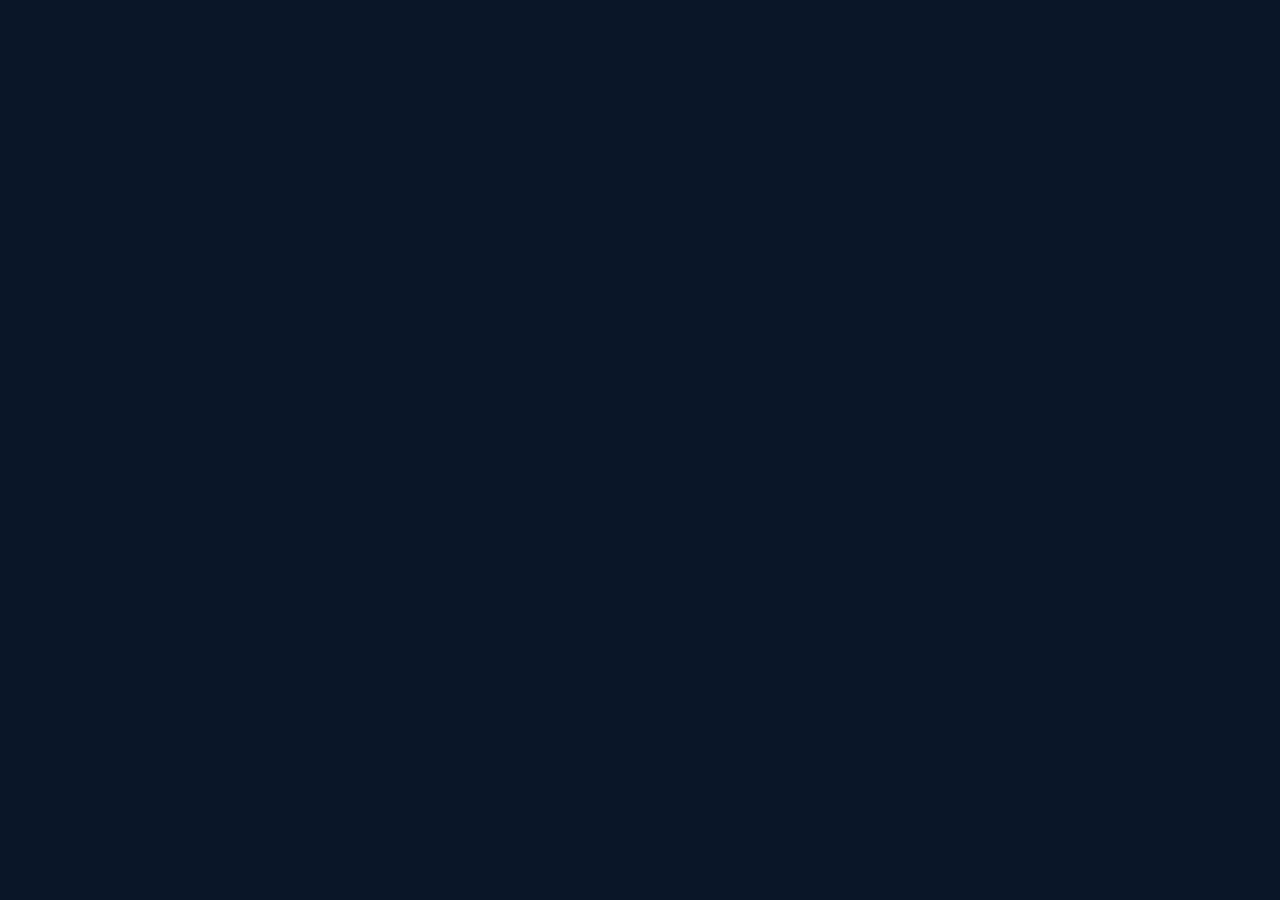
==== index.html @ 8bb7e444 "fix percorsi" ====
<!DOCTYPE html>
<html lang="it">
<head>
  <meta charset="UTF-8" />  <meta name="viewport" content="width=device-width, initial-scale=1.0, maximum-scale=1.0, user-scalable=no" />
  <meta name="theme-color" content="#0a1628" />
  <meta name="apple-mobile-web-app-capable" content="yes" />
  <meta name="apple-mobile-web-app-status-bar-style" content="black-translucent" />
  <meta name="apple-mobile-web-app-title" content="Ardax" />
  <meta name="description" content="Ardax Football Betting — Analisi AI sui mercati calcistici" />
  <title>Ardax Football Betting</title>
  <link rel="manifest" href="/manifest.json" />
  <link rel="preconnect" href="https://fonts.googleapis.com" />
  <link href="https://fonts.googleapis.com/css2?family=Barlow+Condensed:wght@400;600;700&family=Inter:wght@400;500;600;700&display=swap" rel="stylesheet" />
  <link rel="stylesheet" href="/style.css" />
</head>
<body>

<!-- ══════════════════════════════════════
     POPUP DISCLAIMER 18+ (primo accesso)
══════════════════════════════════════ -->
<div class="popup-overlay" id="disclaimer-popup" style="display:none">
  <div class="popup-box">
    <div class="popup-icon">⚠️</div>
    <div class="popup-title">Accesso consentito 18+</div>
    <div class="popup-text">
      Ardax Football Betting è un servizio di analisi statistica AI.<br><br>
      Devi avere almeno <strong>18 anni</strong> per accedere.<br>
      Il gioco d'azzardo può causare dipendenza — gioca responsabilmente.
    </div>
    <button class="btn btn-primary btn-block btn-lg" onclick="App.acceptDisclaimer()">
      ✅ Ho 18+ anni, accetto e continuo
    </button>
    <div style="margin-top:12px;font-size:11px;color:var(--text-muted)">
      Continuando dichiari di avere almeno 18 anni
    </div>
  </div>
</div>

<!-- ══════════════════════════════════════
     MODAL CREA SCHEDINA (admin)
══════════════════════════════════════ -->
<div id="create-schedina-modal" style="display:none;position:fixed;inset:0;z-index:600;background:rgba(0,0,0,0.8);align-items:flex-end">
  <div style="background:var(--bg-app);border-radius:20px 20px 0 0;width:100%;max-height:85vh;overflow-y:auto;padding:20px 16px 40px">
    <div style="display:flex;justify-content:space-between;align-items:center;margin-bottom:16px">
      <span style="font-size:16px;font-weight:600;color:var(--text-primary)">Crea schedina</span>
      <button onclick="document.getElementById('create-schedina-modal').style.display='none'" style="background:none;border:none;color:var(--text-muted);font-size:22px;cursor:pointer">×</button>
    </div>
    <div id="schedina-builder"></div>
  </div>
</div>

<!-- ══════════════════════════════════════
     TOAST CONTAINER
══════════════════════════════════════ -->
<div class="toast-container" id="toast-container"></div>

<!-- ══════════════════════════════════════
     APP PRINCIPALE
══════════════════════════════════════ -->
<div id="app">

  <!-- ── PAGINA LOGIN ── -->
  <div id="page-login" class="page active">
    <!-- renderizzata da JS -->
  </div>

  <!-- ── PAGINA HOME ── -->
  <div id="page-home" class="page">
    <div class="top-header">
      <div class="header-logo">
        <div class="header-logo-icon"><span>A</span></div>
        <div>
          <div class="header-logo-text">ARDAX</div>
          <div class="header-logo-sub">Football Betting</div>
        </div>
      </div>
      <div class="header-actions">
        <button class="header-btn" id="theme-toggle" onclick="App.toggleTheme()" title="Cambia tema">☀️</button>
      </div>
    </div>

    <!-- Selettore giorno -->
    <div id="day-selector" class="day-selector"></div>

    <!-- Filtro campionati -->
    <div id="filter-bar" class="filter-bar"></div>

    <!-- Partite -->
    <div id="matches-container" style="padding-bottom:8px"></div>

    <!-- Footer disclaimer -->
    <div class="footer-disclaimer">
      <span class="footer-18">18+</span>
      Analisi AI su base statistica · Gioca responsabilmente
    </div>
  </div>

  <!-- ── PAGINA VIP ── -->
  <div id="page-vip" class="page">
    <div class="vip-header-banner">
      <div class="vip-crown">👑</div>
      <div class="vip-title">SEZIONE VIP</div>
      <div class="vip-sub">Le giocate con maggiore confidenza AI della giornata</div>
    </div>
    <div id="vip-content" style="padding:16px"></div>
    <div class="footer-disclaimer">
      <span class="footer-18">18+</span>
      Analisi AI su base statistica · Gioca responsabilmente
    </div>
  </div>

  <!-- ── PAGINA SCHEDINE ── -->
  <div id="page-schedine" class="page">
    <div class="top-header">
      <div class="header-logo">
        <div style="font-size:18px">📋</div>
        <div>
          <div class="header-logo-text">SCHEDINE</div>
          <div class="header-logo-sub">Consigliate dall'admin</div>
        </div>
      </div>
    </div>
    <div id="schedine-content" class="page-content"></div>
    <div class="footer-disclaimer">
      <span class="footer-18">18+</span>
      Analisi AI su base statistica · Gioca responsabilmente
    </div>
  </div>

  <!-- ── PAGINA ADMIN ── -->
  <div id="page-admin" class="page">
    <div class="top-header">
      <div class="header-logo">
        <div style="font-size:18px">⚙️</div>
        <div>
          <div class="header-logo-text">ADMIN</div>
          <div class="header-logo-sub">Pannello amministratore</div>
        </div>
      </div>
    </div>
    <div id="admin-content" class="page-content"></div>
  </div>

  <!-- ── PAGINA DISCLAIMER ── -->
  <div id="page-disclaimer" class="page">
    <div class="top-header">
      <div class="header-logo">
        <div style="font-size:18px">⚖️</div>
        <div>
          <div class="header-logo-text">GIOCO RESPONSABILE</div>
          <div class="header-logo-sub">Disclaimer e note legali</div>
        </div>
      </div>
    </div>
    <div id="disclaimer-content" class="page-content"></div>
  </div>

</div><!-- /app -->

<!-- ══════════════════════════════════════
     BOTTOM NAVIGATION
══════════════════════════════════════ -->
<nav class="bottom-nav" id="main-nav" style="display:none">
  <button class="nav-item active" data-nav="home" onclick="App.navigateTo('home')">
    <span class="nav-icon">🏠</span>
    <span class="nav-label">Home</span>
  </button>
  <button class="nav-item" data-nav="vip" onclick="App.navigateTo('vip')">
    <span class="nav-icon">👑</span>
    <span class="nav-label">VIP</span>
  </button>
  <button class="nav-item" data-nav="schedine" onclick="App.navigateTo('schedine')">
    <span class="nav-icon">📋</span>
    <span class="nav-label">Schedine</span>
  </button>
  <button class="nav-item" data-nav="admin" onclick="App.navigateTo('admin')" style="display:none">
    <span class="nav-icon">⚙️</span>
    <span class="nav-label">Admin</span>
  </button>
  <button class="nav-item" data-nav="disclaimer" onclick="App.navigateTo('disclaimer')">
    <span class="nav-icon">⚖️</span>
    <span class="nav-label">Disclaimer</span>
  </button>
</nav>

<!-- ══════════════════════════════════════
     MATCH SHEET (bottom drawer)
══════════════════════════════════════ -->
<div class="match-sheet" id="match-sheet">
  <div class="sheet-backdrop" onclick="App.closeMatchSheet()"></div>
  <div class="sheet-content" id="match-sheet-content"></div>
</div>

<!-- ══════════════════════════════════════
     SCRIPTS
══════════════════════════════════════ -->
<!-- Variabili d'ambiente — popolate da Vercel -->
<script>
window.__ENV__ = {
  apiFootball: "",
  groq: ""
};
</script>
<script src="/config.js"></script>
<script src="/auth.js"></script>
<script src="/api.js"></script>
<script src="/ai.js"></script>
<script src="/data.js"></script>
<script src="/app.js"></script>
<script>
  // Avvia l'app
  document.addEventListener('DOMContentLoaded', () => {
    App.renderLogin && App.renderLogin();
    App.init();
  });

  // Registra Service Worker per PWA
  if ('serviceWorker' in navigator) {
    window.addEventListener('load', () => {
      navigator.serviceWorker.register('/sw.js').catch(() => {});
    });
  }
</script>

</body>
</html>
---- style.css ----
/* ═══════════════════════════════════════════
   ARDAX FOOTBALL BETTING — style.css
   Per cambiare colori modifica solo le variabili
   nella sezione :root qui sotto
═══════════════════════════════════════════ */

:root {
  /* ── COLORI PRINCIPALI (modifica qui per cambiare tema) ── */
  --color-primary:       #1a9e5c;   /* verde smeraldo */
  --color-primary-dark:  #0d5c34;   /* verde scuro */
  --color-primary-light: #e0f5ec;   /* verde chiarissimo */
  --color-gold:          #c9a84c;   /* oro */
  --color-gold-light:    #f5e9c8;   /* oro chiaro */

  /* ── SFONDI ── */
  --bg-app:              #0a1628;   /* sfondo principale */
  --bg-card:             #0f2040;   /* card/panel */
  --bg-card-2:           #13284f;   /* card secondaria */
  --bg-input:            #0d1f3a;   /* input fields */

  /* ── TESTI ── */
  --text-primary:        #e8e8e8;
  --text-secondary:      #8aabcc;
  --text-muted:          #4a6a8a;
  --text-gold:           #c9a84c;

  /* ── BORDI ── */
  --border:              #1a3a5a;
  --border-light:        #1e4060;

  /* ── STATI ── */
  --color-win:           #1a9e5c;
  --color-loss:          #e24b4a;
  --color-draw:          #c9a84c;
  --color-pending:       #4a6a8a;

  /* ── RISCHIO ── */
  --risk-low:            #1a9e5c;
  --risk-medium:         #c9a84c;
  --risk-high:           #e24b4a;

  /* ── DIMENSIONI ── */
  --nav-height:          64px;
  --header-height:       56px;
  --radius-sm:           8px;
  --radius-md:           12px;
  --radius-lg:           16px;
  --radius-xl:           20px;

  /* ── FONT ── */
  --font-main:           'Inter', -apple-system, sans-serif;
  --font-display:        'Barlow Condensed', sans-serif;
}

/* LIGHT MODE */
body.light-mode {
  --bg-app:              #f0f4f8;
  --bg-card:             #ffffff;
  --bg-card-2:           #f5f8fc;
  --bg-input:            #eef2f7;
  --text-primary:        #1a2a3a;
  --text-secondary:      #4a6a8a;
  --text-muted:          #8aabcc;
  --border:              #d0dce8;
  --border-light:        #e0eaf2;
}

/* ── RESET & BASE ── */
*, *::before, *::after { box-sizing: border-box; margin: 0; padding: 0; }
html { font-size: 16px; -webkit-text-size-adjust: 100%; }
body {
  font-family: var(--font-main);
  background: var(--bg-app);
  color: var(--text-primary);
  min-height: 100vh;
  overflow-x: hidden;
  -webkit-tap-highlight-color: transparent;
}
button { font-family: var(--font-main); cursor: pointer; border: none; outline: none; }
input, select { font-family: var(--font-main); outline: none; }
a { text-decoration: none; color: inherit; }
img { max-width: 100%; }

/* ── SCROLLBAR ── */
::-webkit-scrollbar { width: 4px; }
::-webkit-scrollbar-track { background: var(--bg-app); }
::-webkit-scrollbar-thumb { background: var(--border); border-radius: 2px; }

/* ══════════════════════════════════════
   LAYOUT PRINCIPALE
══════════════════════════════════════ */
#app { min-height: 100vh; display: flex; flex-direction: column; }

.page { display: none; flex: 1; flex-direction: column; padding-bottom: var(--nav-height); }
.page.active { display: flex; }

/* ── TOP HEADER ── */
.top-header {
  position: sticky; top: 0; z-index: 100;
  background: var(--bg-app);
  border-bottom: 1px solid var(--border);
  padding: 0 16px;
  height: var(--header-height);
  display: flex; align-items: center; justify-content: space-between;
  backdrop-filter: blur(12px);
}
.header-logo {
  display: flex; align-items: center; gap: 10px;
}
.header-logo-icon {
  width: 34px; height: 34px;
  background: var(--color-primary-dark);
  border-radius: var(--radius-sm);
  display: flex; align-items: center; justify-content: center;
  border: 1px solid var(--color-primary);
}
.header-logo-icon span { font-family: var(--font-display); font-size: 15px; font-weight: 700; color: var(--color-gold); }
.header-logo-text { font-family: var(--font-display); font-size: 17px; font-weight: 600; color: var(--text-primary); letter-spacing: 0.5px; }
.header-logo-sub { font-size: 10px; color: var(--text-muted); margin-top: -2px; }
.header-actions { display: flex; align-items: center; gap: 8px; }
.header-btn {
  width: 36px; height: 36px; border-radius: var(--radius-sm);
  background: var(--bg-card); border: 1px solid var(--border);
  display: flex; align-items: center; justify-content: center;
  color: var(--text-secondary); font-size: 16px;
  transition: all 0.15s;
}
.header-btn:hover { border-color: var(--color-primary); color: var(--color-primary); }

/* ── BOTTOM NAV ── */
.bottom-nav {
  position: fixed; bottom: 0; left: 0; right: 0;
  height: var(--nav-height);
  background: var(--bg-card);
  border-top: 1px solid var(--border);
  display: flex; z-index: 200;
  padding-bottom: env(safe-area-inset-bottom);
}
.nav-item {
  flex: 1; display: flex; flex-direction: column;
  align-items: center; justify-content: center; gap: 3px;
  background: none; border: none; cursor: pointer;
  color: var(--text-muted); transition: color 0.2s;
  padding: 8px 4px;
  position: relative;
}
.nav-item.active { color: var(--color-primary); }
.nav-item.active .nav-icon { color: var(--color-primary); }
.nav-item.active::before {
  content: '';
  position: absolute; top: 0; left: 20%; right: 20%;
  height: 2px; background: var(--color-primary); border-radius: 0 0 2px 2px;
}
.nav-icon { font-size: 20px; line-height: 1; }
.nav-label { font-size: 10px; font-weight: 500; letter-spacing: 0.3px; }
.nav-badge {
  position: absolute; top: 6px; right: 20%;
  background: var(--color-gold); color: #000;
  font-size: 9px; font-weight: 700;
  width: 16px; height: 16px; border-radius: 50%;
  display: flex; align-items: center; justify-content: center;
}

/* ── CONTENUTO PAGINA ── */
.page-content { padding: 16px; flex: 1; overflow-y: auto; }

/* ══════════════════════════════════════
   COMPONENTI COMUNI
══════════════════════════════════════ */

/* Card */
.card {
  background: var(--bg-card);
  border: 1px solid var(--border);
  border-radius: var(--radius-lg);
  overflow: hidden;
}
.card-header {
  padding: 12px 16px;
  border-bottom: 1px solid var(--border);
  display: flex; align-items: center; justify-content: space-between;
}
.card-body { padding: 14px 16px; }

/* Pulsanti */
.btn {
  display: inline-flex; align-items: center; justify-content: center; gap: 6px;
  padding: 11px 20px; border-radius: var(--radius-md);
  font-size: 14px; font-weight: 600; letter-spacing: 0.3px;
  transition: all 0.15s; border: 1px solid transparent;
}
.btn-primary { background: var(--color-primary); color: #fff; border-color: var(--color-primary); }
.btn-primary:hover { background: var(--color-primary-dark); }
.btn-gold { background: var(--color-gold); color: #000; border-color: var(--color-gold); }
.btn-gold:hover { opacity: 0.85; }
.btn-outline { background: transparent; color: var(--text-secondary); border-color: var(--border); }
.btn-outline:hover { border-color: var(--color-primary); color: var(--color-primary); }
.btn-danger { background: var(--color-loss); color: #fff; }
.btn-block { width: 100%; }
.btn-sm { padding: 7px 14px; font-size: 12px; }
.btn-lg { padding: 14px 24px; font-size: 16px; }

/* Badge */
.badge {
  display: inline-flex; align-items: center;
  padding: 3px 10px; border-radius: 20px;
  font-size: 11px; font-weight: 600; letter-spacing: 0.3px;
}
.badge-green { background: #0d3a20; color: var(--color-primary); border: 1px solid var(--color-primary); }
.badge-gold { background: #3a2a0a; color: var(--color-gold); border: 1px solid var(--color-gold); }
.badge-red { background: #3a0a0a; color: var(--color-loss); border: 1px solid var(--color-loss); }
.badge-blue { background: #0a1a3a; color: #5a9ae8; border: 1px solid #2a4a8a; }
.badge-vip {
  background: linear-gradient(135deg, #3a2a0a, #5a4010);
  color: var(--color-gold); border: 1px solid var(--color-gold);
  font-family: var(--font-display); font-size: 12px; letter-spacing: 1px;
}

/* Input */
.form-group { margin-bottom: 14px; }
.form-label { display: block; font-size: 12px; font-weight: 500; color: var(--text-secondary); margin-bottom: 6px; }
.form-input {
  width: 100%; padding: 12px 14px;
  background: var(--bg-input); border: 1px solid var(--border);
  border-radius: var(--radius-md); color: var(--text-primary); font-size: 14px;
  transition: border-color 0.15s;
}
.form-input:focus { border-color: var(--color-primary); }
.form-input::placeholder { color: var(--text-muted); }

/* Divider */
.divider { height: 1px; background: var(--border); margin: 16px 0; }

/* Section title */
.section-title {
  font-size: 11px; font-weight: 600; color: var(--text-muted);
  text-transform: uppercase; letter-spacing: 1px; margin-bottom: 10px;
}

/* Loading spinner */
.spinner {
  width: 28px; height: 28px;
  border: 2px solid var(--border);
  border-top-color: var(--color-primary);
  border-radius: 50%;
  animation: spin 0.7s linear infinite;
  margin: 0 auto;
}
@keyframes spin { to { transform: rotate(360deg); } }

/* Skeleton loader */
.skeleton {
  background: linear-gradient(90deg, var(--bg-card) 25%, var(--bg-card-2) 50%, var(--bg-card) 75%);
  background-size: 200% 100%;
  animation: shimmer 1.2s infinite;
  border-radius: var(--radius-sm);
}
@keyframes shimmer { to { background-position: -200% 0; } }

/* Toast */
.toast-container { position: fixed; top: 70px; left: 16px; right: 16px; z-index: 999; }
.toast {
  background: var(--bg-card-2); border: 1px solid var(--border);
  border-radius: var(--radius-md); padding: 12px 16px;
  font-size: 13px; color: var(--text-primary);
  display: flex; align-items: center; gap: 10px;
  margin-bottom: 8px; transform: translateY(-10px); opacity: 0;
  transition: all 0.3s; box-shadow: 0 4px 20px rgba(0,0,0,0.4);
}
.toast.show { transform: translateY(0); opacity: 1; }
.toast.success { border-color: var(--color-primary); }
.toast.error { border-color: var(--color-loss); }

/* Confidence bar */
.conf-bar-wrap { display: flex; align-items: center; gap: 8px; }
.conf-bar {
  flex: 1; height: 6px; background: var(--border);
  border-radius: 3px; overflow: hidden;
}
.conf-fill { height: 100%; border-radius: 3px; transition: width 0.6s ease; }
.conf-fill.high { background: var(--color-primary); }
.conf-fill.medium { background: var(--color-gold); }
.conf-fill.low { background: var(--color-loss); }
.conf-pct { font-size: 12px; font-weight: 600; color: var(--text-primary); width: 36px; text-align: right; }

/* Form V/P pallini */
.form-dots { display: flex; gap: 4px; }
.form-dot {
  width: 20px; height: 20px; border-radius: 50%;
  font-size: 10px; font-weight: 700;
  display: flex; align-items: center; justify-content: center;
}
.form-dot.V { background: #0d3a20; color: var(--color-primary); }
.form-dot.P { background: #3a0a0a; color: var(--color-loss); }
.form-dot.N { background: #3a2a0a; color: var(--color-gold); }

/* Rischio label */
.risk-label { font-size: 11px; font-weight: 700; padding: 3px 10px; border-radius: 20px; }
.risk-LOW { background: #0d3a20; color: var(--risk-low); }
.risk-MEDIUM { background: #3a2a0a; color: var(--risk-medium); }
.risk-HIGH { background: #3a0a0a; color: var(--risk-high); }

/* ══════════════════════════════════════
   PAGINA LOGIN
══════════════════════════════════════ */
#page-login {
  background: var(--bg-app);
  min-height: 100vh;
  display: flex; flex-direction: column;
  padding-bottom: 0 !important;
}
.login-hero {
  background: linear-gradient(180deg, #0d1f0d 0%, var(--bg-app) 100%);
  padding: 60px 24px 40px;
  text-align: center;
  position: relative; overflow: hidden;
}
.login-hero::before {
  content: '';
  position: absolute; inset: 0;
  background: radial-gradient(ellipse at 50% 0%, rgba(26,158,92,0.15) 0%, transparent 70%);
}
.login-logo-big {
  width: 72px; height: 72px;
  background: var(--color-primary-dark);
  border-radius: 20px; margin: 0 auto 20px;
  display: flex; align-items: center; justify-content: center;
  border: 2px solid var(--color-primary);
  position: relative; z-index: 1;
}
.login-logo-big span { font-family: var(--font-display); font-size: 32px; font-weight: 700; color: var(--color-gold); }
.login-app-name {
  font-family: var(--font-display);
  font-size: 32px; font-weight: 700; color: var(--text-primary);
  letter-spacing: 1px; position: relative; z-index: 1;
}
.login-app-sub { font-size: 13px; color: var(--text-muted); margin-top: 4px; position: relative; z-index: 1; }
.login-form-wrap {
  flex: 1; padding: 24px;
  display: flex; flex-direction: column;
}
.login-card {
  background: var(--bg-card);
  border: 1px solid var(--border);
  border-radius: var(--radius-xl);
  padding: 24px;
  margin-bottom: 20px;
}
.login-title { font-size: 18px; font-weight: 600; color: var(--text-primary); margin-bottom: 4px; }
.login-sub { font-size: 13px; color: var(--text-muted); margin-bottom: 20px; }
.input-icon-wrap { position: relative; }
.input-icon { position: absolute; left: 12px; top: 50%; transform: translateY(-50%); font-size: 16px; }
.form-input.with-icon { padding-left: 40px; }
.toggle-pw {
  position: absolute; right: 12px; top: 50%; transform: translateY(-50%);
  background: none; border: none; color: var(--text-muted); font-size: 16px; cursor: pointer;
}
.login-disclaimer {
  text-align: center; font-size: 11px; color: var(--text-muted);
  padding: 16px; margin-top: auto;
}
.login-disclaimer a { color: var(--color-primary); }

/* ══════════════════════════════════════
   HOME — PALINSESTO
══════════════════════════════════════ */
.day-selector {
  display: flex; gap: 8px; overflow-x: auto;
  padding: 16px 16px 0; scrollbar-width: none;
}
.day-selector::-webkit-scrollbar { display: none; }
.day-btn {
  flex-shrink: 0; min-width: 60px;
  background: var(--bg-card); border: 1px solid var(--border);
  border-radius: var(--radius-md); padding: 10px 14px; text-align: center;
  transition: all 0.15s; cursor: pointer;
}
.day-btn.active { background: var(--color-primary-dark); border-color: var(--color-primary); }
.day-name { font-size: 10px; font-weight: 500; color: var(--text-muted); text-transform: uppercase; }
.day-num { font-size: 22px; font-weight: 700; color: var(--text-primary); font-family: var(--font-display); line-height: 1.2; }
.day-btn.active .day-name { color: var(--color-primary); }
.day-btn.active .day-num { color: #fff; }

.filter-bar {
  display: flex; gap: 8px; padding: 12px 16px;
  overflow-x: auto; scrollbar-width: none; align-items: center;
}
.filter-bar::-webkit-scrollbar { display: none; }
.filter-chip {
  flex-shrink: 0; padding: 6px 14px;
  background: var(--bg-card); border: 1px solid var(--border);
  border-radius: 20px; font-size: 12px; color: var(--text-secondary);
  cursor: pointer; transition: all 0.15s; white-space: nowrap;
}
.filter-chip.active { background: var(--color-primary-dark); border-color: var(--color-primary); color: #fff; }

.league-group { margin-bottom: 16px; }
.league-header {
  display: flex; align-items: center; gap: 8px;
  padding: 8px 16px; margin-bottom: 4px;
}
.league-flag { font-size: 16px; }
.league-name { font-size: 12px; font-weight: 600; color: var(--text-secondary); text-transform: uppercase; letter-spacing: 0.5px; }
.league-count {
  margin-left: auto; font-size: 11px; color: var(--text-muted);
  background: var(--bg-card); border: 1px solid var(--border);
  padding: 2px 8px; border-radius: 10px;
}

.match-row {
  display: flex; align-items: center; gap: 10px;
  padding: 12px 16px;
  background: var(--bg-card); border: 1px solid var(--border);
  border-radius: var(--radius-md); margin: 0 16px 6px;
  cursor: pointer; transition: all 0.15s;
  position: relative;
}
.match-row:hover { border-color: var(--color-primary); }
.match-row:active { transform: scale(0.99); }
.match-time { font-size: 12px; font-weight: 600; color: var(--text-secondary); width: 40px; flex-shrink: 0; }
.match-teams { flex: 1; }
.match-team { font-size: 13px; font-weight: 500; color: var(--text-primary); line-height: 1.4; }
.match-ai-pick {
  display: flex; flex-direction: column; align-items: flex-end; gap: 3px; flex-shrink: 0;
}
.ai-pick-label {
  font-size: 10px; font-weight: 700; color: var(--color-gold);
  background: #3a2a0a; padding: 2px 8px; border-radius: 10px;
  border: 1px solid var(--color-gold);
}
.ai-pick-conf { font-size: 11px; color: var(--color-primary); }
.match-arrow { font-size: 14px; color: var(--text-muted); flex-shrink: 0; }
.live-dot {
  width: 7px; height: 7px; border-radius: 50%;
  background: var(--color-loss); animation: pulse 1.5s infinite;
  position: absolute; top: 8px; right: 8px;
}
@keyframes pulse { 0%,100%{opacity:1;transform:scale(1)} 50%{opacity:0.5;transform:scale(1.3)} }

/* ══════════════════════════════════════
   SCHEDA PARTITA (MODAL/BOTTOM SHEET)
══════════════════════════════════════ */
.match-sheet {
  position: fixed; inset: 0; z-index: 500;
  display: none; flex-direction: column;
}
.match-sheet.open { display: flex; }
.sheet-backdrop {
  position: absolute; inset: 0;
  background: rgba(0,0,0,0.7); backdrop-filter: blur(4px);
}
.sheet-content {
  position: absolute; bottom: 0; left: 0; right: 0;
  background: var(--bg-app);
  border-radius: var(--radius-xl) var(--radius-xl) 0 0;
  max-height: 92vh; overflow-y: auto;
  padding-bottom: env(safe-area-inset-bottom);
}
.sheet-handle {
  width: 40px; height: 4px; background: var(--border);
  border-radius: 2px; margin: 12px auto 0;
}
.sheet-header {
  padding: 16px;
  border-bottom: 1px solid var(--border);
}
.sheet-league { font-size: 11px; color: var(--text-muted); margin-bottom: 8px; }
.sheet-teams {
  display: flex; align-items: center; gap: 8px; margin-bottom: 8px;
}
.sheet-team { flex: 1; }
.sheet-team-name { font-size: 17px; font-weight: 700; color: var(--text-primary); }
.sheet-team-form { margin-top: 4px; }
.sheet-vs { font-size: 12px; color: var(--text-muted); font-weight: 500; flex-shrink: 0; }
.sheet-meta { display: flex; gap: 8px; flex-wrap: wrap; }
.sheet-meta-item { font-size: 11px; color: var(--text-muted); display: flex; align-items: center; gap: 4px; }

.sheet-body { padding: 16px; display: flex; flex-direction: column; gap: 16px; }

/* AI Analysis box */
.ai-box {
  background: linear-gradient(135deg, #0a1f14, #0f2a1a);
  border: 1px solid var(--color-primary-dark);
  border-radius: var(--radius-lg); padding: 16px;
}
.ai-box-header { display: flex; align-items: center; gap: 8px; margin-bottom: 12px; }
.ai-pulse { width: 8px; height: 8px; border-radius: 50%; background: var(--color-primary); animation: pulse 1.5s infinite; }
.ai-box-title { font-size: 13px; font-weight: 600; color: var(--color-primary); }
.ai-comment { font-size: 13px; color: var(--text-secondary); line-height: 1.6; margin-bottom: 14px; }
.ai-pick-main {
  background: linear-gradient(135deg, #3a2a0a, #4a3510);
  border: 1px solid var(--color-gold);
  border-radius: var(--radius-md); padding: 12px 14px;
  display: flex; align-items: center; justify-content: space-between;
  margin-bottom: 10px;
}
.ai-pick-main-label { font-size: 11px; color: var(--text-muted); margin-bottom: 2px; }
.ai-pick-main-value { font-size: 20px; font-weight: 700; color: var(--color-gold); font-family: var(--font-display); }
.ai-pick-alt {
  background: var(--bg-card-2); border: 1px solid var(--border);
  border-radius: var(--radius-md); padding: 10px 14px;
  display: flex; align-items: center; justify-content: space-between;
  margin-bottom: 10px;
}
.ai-pick-alt-label { font-size: 11px; color: var(--text-muted); margin-bottom: 2px; }
.ai-pick-alt-value { font-size: 15px; font-weight: 600; color: var(--text-primary); }
.ai-metrics { display: flex; flex-direction: column; gap: 8px; }
.ai-metric-row { display: flex; align-items: center; gap: 8px; }
.ai-metric-label { font-size: 12px; color: var(--text-muted); width: 100px; flex-shrink: 0; }

/* Markets grid */
.markets-section { }
.markets-title { font-size: 12px; font-weight: 600; color: var(--text-muted); margin-bottom: 10px; text-transform: uppercase; letter-spacing: 0.5px; }
.markets-grid { display: grid; grid-template-columns: repeat(3,1fr); gap: 6px; }
.market-btn {
  background: var(--bg-card-2); border: 1px solid var(--border);
  border-radius: var(--radius-md); padding: 10px 8px;
  text-align: center; cursor: pointer; transition: all 0.15s;
}
.market-btn:hover { border-color: var(--color-primary); }
.market-btn.selected { background: var(--color-primary-light); border-color: var(--color-primary); }
.market-btn.ai-rec { border-color: var(--color-gold); background: #3a2a0a; }
.market-name { font-size: 10px; color: var(--text-muted); margin-bottom: 3px; }
.market-odd { font-size: 16px; font-weight: 700; color: var(--text-primary); font-family: var(--font-display); }
.market-ai-tag {
  font-size: 9px; background: var(--color-gold); color: #000;
  padding: 1px 5px; border-radius: 8px; font-weight: 700;
  display: inline-block; margin-top: 2px;
}

/* Stats box */
.stats-grid { display: grid; grid-template-columns: 1fr 1fr; gap: 8px; }
.stat-item {
  background: var(--bg-card-2); border: 1px solid var(--border);
  border-radius: var(--radius-md); padding: 10px 12px;
}
.stat-label { font-size: 10px; color: var(--text-muted); margin-bottom: 4px; }
.stat-value { font-size: 18px; font-weight: 700; color: var(--text-primary); font-family: var(--font-display); }
.stat-sub { font-size: 10px; color: var(--color-primary); }

/* H2H */
.h2h-list { display: flex; flex-direction: column; gap: 6px; }
.h2h-item {
  background: var(--bg-card-2); border: 1px solid var(--border);
  border-radius: var(--radius-sm); padding: 8px 12px;
  display: flex; align-items: center; gap: 8px; font-size: 12px;
}
.h2h-date { color: var(--text-muted); width: 60px; flex-shrink: 0; }
.h2h-match { flex: 1; color: var(--text-primary); }
.h2h-score { font-weight: 700; color: var(--text-primary); }
.h2h-badge { width: 20px; height: 20px; border-radius: 50%; font-size: 10px; font-weight: 700; display: flex; align-items: center; justify-content: center; flex-shrink: 0; }
.h2h-badge.H { background: #0d3a20; color: var(--color-primary); }
.h2h-badge.A { background: #3a0a0a; color: var(--color-loss); }
.h2h-badge.D { background: #3a2a0a; color: var(--color-gold); }

/* Meteo */
.weather-box {
  background: var(--bg-card-2); border: 1px solid var(--border);
  border-radius: var(--radius-md); padding: 12px 14px;
  display: flex; align-items: center; gap: 12px;
}
.weather-icon { font-size: 28px; }
.weather-temp { font-size: 24px; font-weight: 700; color: var(--text-primary); font-family: var(--font-display); }
.weather-desc { font-size: 12px; color: var(--text-muted); }
.weather-extra { margin-left: auto; text-align: right; font-size: 11px; color: var(--text-muted); }

/* ══════════════════════════════════════
   VIP
══════════════════════════════════════ */
.vip-header-banner {
  background: linear-gradient(135deg, #1a0d00, #3a2a0a);
  border-bottom: 1px solid var(--color-gold);
  padding: 20px 16px;
  text-align: center;
}
.vip-crown { font-size: 32px; margin-bottom: 8px; }
.vip-title { font-family: var(--font-display); font-size: 26px; font-weight: 700; color: var(--color-gold); letter-spacing: 2px; }
.vip-sub { font-size: 12px; color: #8a7a5a; margin-top: 4px; }

.vip-card {
  background: linear-gradient(135deg, #1a0d00, #2a1a05);
  border: 1px solid var(--color-gold);
  border-radius: var(--radius-lg); margin: 0 16px 12px;
  overflow: hidden;
}
.vip-card-header {
  background: rgba(201,168,76,0.1);
  padding: 12px 16px;
  border-bottom: 1px solid rgba(201,168,76,0.2);
  display: flex; align-items: center; justify-content: space-between;
}
.vip-card-league { font-size: 11px; color: #8a7a5a; }
.vip-card-conf { font-size: 13px; font-weight: 700; color: var(--color-gold); }
.vip-card-body { padding: 14px 16px; }
.vip-match { font-size: 16px; font-weight: 700; color: var(--text-primary); margin-bottom: 8px; }
.vip-pick-box {
  background: linear-gradient(135deg, #3a2a0a, #4a3510);
  border: 1px solid var(--color-gold);
  border-radius: var(--radius-md); padding: 12px 14px;
  display: flex; align-items: center; justify-content: space-between;
  margin-bottom: 10px;
}
.vip-pick-label { font-size: 11px; color: #8a7a5a; }
.vip-pick-value { font-size: 22px; font-weight: 700; color: var(--color-gold); font-family: var(--font-display); }
.vip-pick-odd { font-size: 16px; font-weight: 700; color: #fff; }
.vip-comment { font-size: 12px; color: var(--text-secondary); line-height: 1.5; margin-bottom: 12px; }

/* ══════════════════════════════════════
   SCHEDINE
══════════════════════════════════════ */
.schedina-card {
  background: var(--bg-card); border: 1px solid var(--border);
  border-radius: var(--radius-lg); margin-bottom: 12px; overflow: hidden;
}
.schedina-header {
  padding: 12px 16px; border-bottom: 1px solid var(--border);
  display: flex; align-items: center; justify-content: space-between;
}
.schedina-name { font-size: 15px; font-weight: 600; color: var(--text-primary); }
.schedina-date { font-size: 11px; color: var(--text-muted); margin-top: 2px; }
.schedina-body { padding: 0; }
.schedina-event {
  padding: 10px 16px; border-bottom: 1px solid var(--border);
  display: flex; align-items: center; gap: 10px;
}
.schedina-event:last-of-type { border-bottom: none; }
.schedina-match { flex: 1; }
.schedina-match-name { font-size: 13px; font-weight: 500; color: var(--text-primary); }
.schedina-pick { font-size: 11px; color: var(--text-muted); margin-top: 2px; }
.schedina-odd { font-size: 15px; font-weight: 700; color: var(--color-primary); font-family: var(--font-display); margin-right: 8px; }
.result-toggle {
  display: flex; gap: 4px;
}
.result-btn {
  width: 28px; height: 28px; border-radius: 50%;
  font-size: 12px; font-weight: 700; border: 1px solid var(--border);
  background: var(--bg-card-2); color: var(--text-muted);
  transition: all 0.15s;
}
.result-btn.win.active { background: #0d3a20; border-color: var(--color-primary); color: var(--color-primary); }
.result-btn.loss.active { background: #3a0a0a; border-color: var(--color-loss); color: var(--color-loss); }
.schedina-footer {
  padding: 12px 16px; background: var(--bg-card-2);
  display: flex; align-items: center; justify-content: space-between;
}
.schedina-total-label { font-size: 12px; color: var(--text-muted); }
.schedina-total-odd { font-size: 22px; font-weight: 700; color: var(--color-gold); font-family: var(--font-display); }

/* ══════════════════════════════════════
   ADMIN
══════════════════════════════════════ */
.admin-section { margin-bottom: 20px; }
.admin-section-title {
  font-size: 13px; font-weight: 600; color: var(--color-gold);
  text-transform: uppercase; letter-spacing: 1px;
  margin-bottom: 10px; padding: 0 4px;
  display: flex; align-items: center; gap: 8px;
}
.admin-section-title::after { content: ''; flex: 1; height: 1px; background: var(--border); }

.user-item {
  background: var(--bg-card); border: 1px solid var(--border);
  border-radius: var(--radius-md); padding: 12px 14px;
  display: flex; align-items: center; gap: 10px;
  margin-bottom: 6px;
}
.user-avatar {
  width: 36px; height: 36px; border-radius: 50%;
  background: var(--color-primary-dark); border: 1px solid var(--color-primary);
  display: flex; align-items: center; justify-content: center;
  font-size: 14px; font-weight: 700; color: var(--color-primary);
  flex-shrink: 0; text-transform: uppercase;
}
.user-info { flex: 1; }
.user-name { font-size: 14px; font-weight: 500; color: var(--text-primary); }
.user-meta { font-size: 11px; color: var(--text-muted); }
.user-badge { font-size: 10px; }

/* CSV Upload */
.upload-zone {
  border: 2px dashed var(--border); border-radius: var(--radius-lg);
  padding: 24px 16px; text-align: center;
  background: var(--bg-card); cursor: pointer; transition: all 0.2s;
  margin-bottom: 12px;
}
.upload-zone:hover, .upload-zone.drag { border-color: var(--color-gold); background: #1a0d00; }
.upload-zone-icon { font-size: 32px; margin-bottom: 8px; }
.upload-zone-title { font-size: 14px; font-weight: 500; color: var(--text-primary); margin-bottom: 4px; }
.upload-zone-sub { font-size: 12px; color: var(--text-muted); }
.upload-zone-sub span { color: var(--color-gold); }

.uploaded-file {
  background: var(--bg-card); border: 1px solid var(--border);
  border-radius: var(--radius-md); padding: 10px 12px;
  display: flex; align-items: center; gap: 10px; margin-bottom: 6px;
}
.file-icon { font-size: 20px; }
.file-info { flex: 1; }
.file-name { font-size: 13px; font-weight: 500; color: var(--text-primary); }
.file-size { font-size: 11px; color: var(--text-muted); }
.file-status-ok { font-size: 11px; color: var(--color-primary); font-weight: 500; }
.file-remove-btn { font-size: 18px; color: var(--color-loss); background: none; border: none; cursor: pointer; padding: 0 4px; }

/* Progress bar */
.upload-progress { height: 4px; background: var(--border); border-radius: 2px; overflow: hidden; margin-top: 8px; }
.upload-progress-fill { height: 100%; background: var(--color-gold); border-radius: 2px; transition: width 0.3s; width: 0; }

/* Stats admin */
.admin-stat-grid { display: grid; grid-template-columns: 1fr 1fr; gap: 8px; margin-bottom: 12px; }
.admin-stat-card {
  background: var(--bg-card); border: 1px solid var(--border);
  border-radius: var(--radius-md); padding: 14px;
}
.admin-stat-val { font-size: 28px; font-weight: 700; color: var(--text-primary); font-family: var(--font-display); }
.admin-stat-label { font-size: 11px; color: var(--text-muted); margin-top: 2px; }
.admin-stat-sub { font-size: 11px; color: var(--color-primary); }

/* ══════════════════════════════════════
   DISCLAIMER
══════════════════════════════════════ */
.disclaimer-hero {
  background: linear-gradient(180deg, #1a0a0a, var(--bg-app));
  padding: 32px 16px 24px; text-align: center;
}
.disclaimer-18 {
  width: 64px; height: 64px; background: var(--color-loss);
  border-radius: 50%; margin: 0 auto 16px;
  display: flex; align-items: center; justify-content: center;
  font-size: 22px; font-weight: 700; color: #fff;
}
.disclaimer-title { font-size: 22px; font-weight: 700; color: var(--text-primary); margin-bottom: 8px; }
.disclaimer-sub { font-size: 13px; color: var(--text-muted); line-height: 1.5; }
.disclaimer-block {
  background: var(--bg-card); border: 1px solid var(--border);
  border-radius: var(--radius-lg); padding: 16px; margin-bottom: 12px;
}
.disclaimer-block-title { font-size: 14px; font-weight: 600; color: var(--text-primary); margin-bottom: 8px; }
.disclaimer-block-text { font-size: 13px; color: var(--text-muted); line-height: 1.6; }
.disclaimer-link {
  display: flex; align-items: center; justify-content: space-between;
  background: var(--bg-card); border: 1px solid var(--border);
  border-radius: var(--radius-md); padding: 14px 16px;
  margin-bottom: 8px; cursor: pointer; transition: border-color 0.15s;
}
.disclaimer-link:hover { border-color: var(--color-primary); }
.disclaimer-link-title { font-size: 14px; font-weight: 500; color: var(--text-primary); }
.disclaimer-link-sub { font-size: 11px; color: var(--text-muted); }

/* ══════════════════════════════════════
   POPUP DISCLAIMER 18+
══════════════════════════════════════ */
.popup-overlay {
  position: fixed; inset: 0; z-index: 900;
  background: rgba(0,0,0,0.85); backdrop-filter: blur(8px);
  display: flex; align-items: flex-end; padding: 16px;
}
.popup-box {
  background: var(--bg-card); border: 1px solid var(--border);
  border-radius: var(--radius-xl); padding: 28px 24px;
  width: 100%; text-align: center;
}
.popup-icon { font-size: 40px; margin-bottom: 16px; }
.popup-title { font-size: 22px; font-weight: 700; color: var(--text-primary); margin-bottom: 8px; }
.popup-text { font-size: 13px; color: var(--text-muted); line-height: 1.6; margin-bottom: 24px; }

/* ══════════════════════════════════════
   FOOTER DISCLAIMER
══════════════════════════════════════ */
.footer-disclaimer {
  background: var(--bg-card); border-top: 1px solid var(--border);
  padding: 8px 16px; text-align: center;
  font-size: 10px; color: var(--text-muted);
  display: flex; align-items: center; justify-content: center; gap: 8px;
  flex-wrap: wrap;
}
.footer-18 {
  background: var(--color-loss); color: #fff;
  font-size: 9px; font-weight: 700; padding: 2px 6px;
  border-radius: 4px;
}

/* ══════════════════════════════════════
   EMPTY STATE
══════════════════════════════════════ */
.empty-state {
  text-align: center; padding: 48px 24px;
  display: flex; flex-direction: column; align-items: center; gap: 12px;
}
.empty-icon { font-size: 48px; }
.empty-title { font-size: 16px; font-weight: 600; color: var(--text-primary); }
.empty-sub { font-size: 13px; color: var(--text-muted); }

/* ══════════════════════════════════════
   UTILITY
══════════════════════════════════════ */
.text-gold { color: var(--color-gold); }
.text-green { color: var(--color-primary); }
.text-red { color: var(--color-loss); }
.text-muted { color: var(--text-muted); }
.text-center { text-align: center; }
.fw-700 { font-weight: 700; }
.mt-8 { margin-top: 8px; }
.mt-12 { margin-top: 12px; }
.mb-8 { margin-bottom: 8px; }
.mb-12 { margin-bottom: 12px; }
.gap-8 { gap: 8px; }
.flex { display: flex; }
.flex-center { display: flex; align-items: center; justify-content: center; }
.flex-between { display: flex; align-items: center; justify-content: space-between; }

/* ══════════════════════════════════════
   RESPONSIVE DESKTOP
══════════════════════════════════════ */
@media (min-width: 768px) {
  .bottom-nav { max-width: 480px; left: 50%; transform: translateX(-50%); }
  #app { max-width: 480px; margin: 0 auto; }
  .sheet-content { max-width: 480px; left: 50%; transform: translateX(-50%); }
}
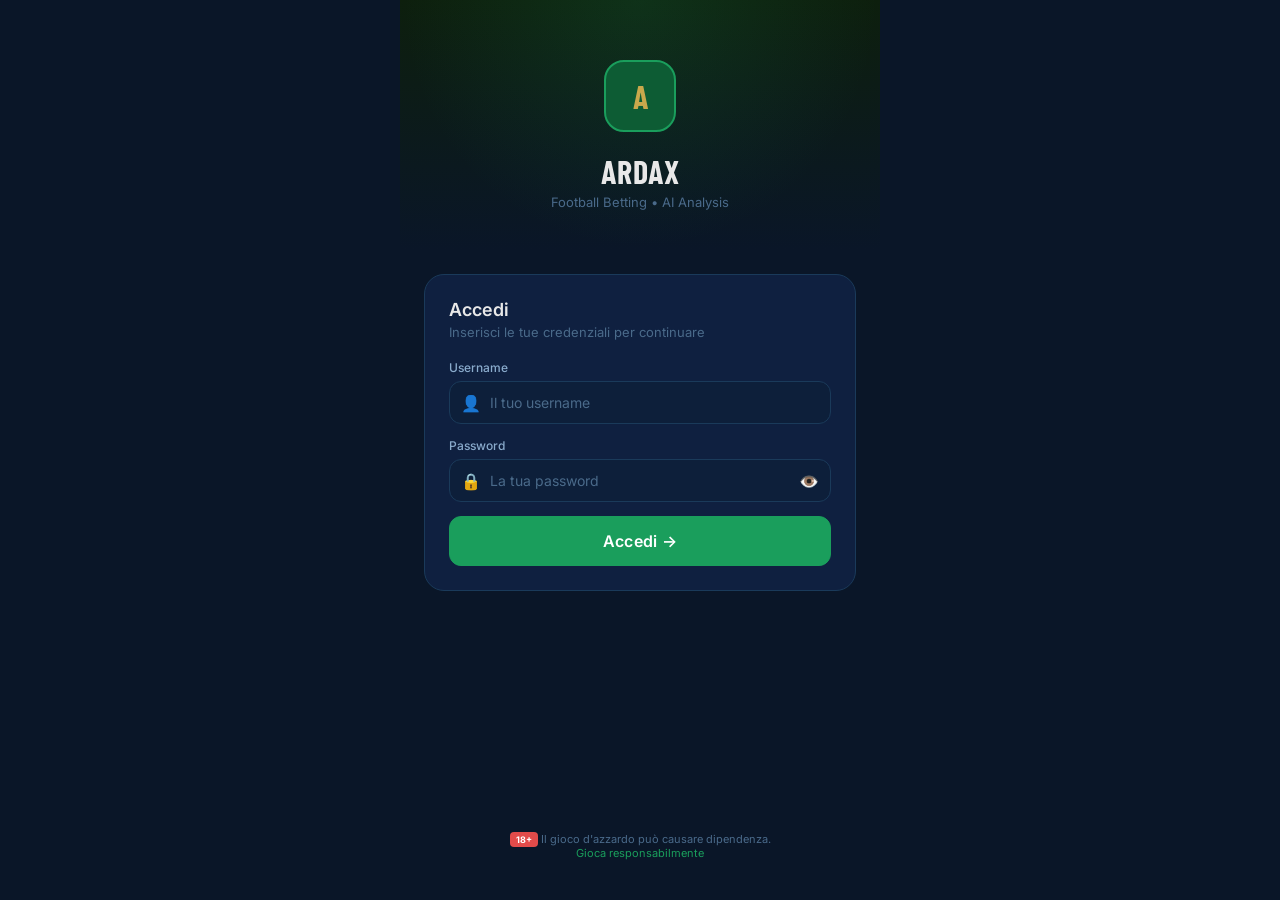
==== commit 5c53a56c: "fix" ====
--- a/index.html
+++ b/index.html
@@ -208,12 +208,6 @@
 <script src="/data.js"></script>
 <script src="/app.js"></script>
 <script>
-  // Avvia l'app
-  document.addEventListener('DOMContentLoaded', () => {
-    App.renderLogin && App.renderLogin();
-    App.init();
-  });
-
   // Registra Service Worker per PWA
   if ('serviceWorker' in navigator) {
     window.addEventListener('load', () => {
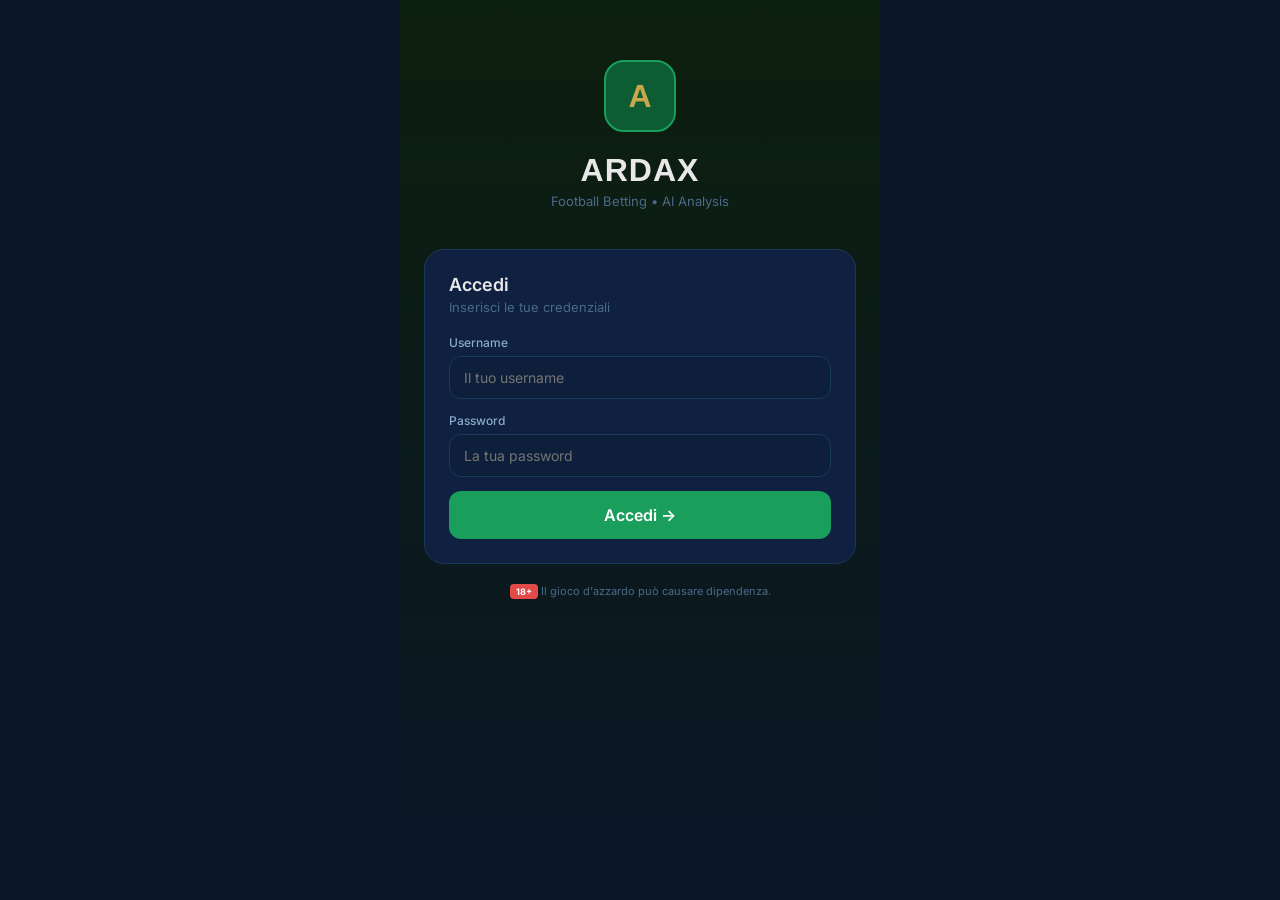
==== commit 73f47e82: "Update index.html" ====
--- a/index.html
+++ b/index.html
@@ -27,7 +27,7 @@
       Devi avere almeno <strong>18 anni</strong> per accedere.<br>
       Il gioco d'azzardo può causare dipendenza — gioca responsabilmente.
     </div>
-    <button class="btn btn-primary btn-block btn-lg" onclick="App.acceptDisclaimer()">
+    <button class="btn btn-primary btn-block btn-lg" onclick="acceptDisclaimer18()">
       ✅ Ho 18+ anni, accetto e continuo
     </button>
     <div style="margin-top:12px;font-size:11px;color:var(--text-muted)">
@@ -60,161 +60,104 @@
 <div id="app">
 
   <!-- ── PAGINA LOGIN ── -->
-  <div id="page-login" class="page active">
-    <!-- renderizzata da JS -->
+  <div id="page-login" class="page active"><div style="background:linear-gradient(180deg,#0d1f0d 0%,#0a1628 100%);min-height:100vh;display:flex;flex-direction:column;">
+  <div style="padding:60px 24px 40px;text-align:center;">
+    <div style="width:72px;height:72px;background:#0d5c34;border-radius:20px;margin:0 auto 20px;display:flex;align-items:center;justify-content:center;border:2px solid #1a9e5c;">
+      <span style="font-family:sans-serif;font-size:32px;font-weight:900;color:#c9a84c;">A</span>
+    </div>
+    <div style="font-family:sans-serif;font-size:32px;font-weight:700;color:#e8e8e8;letter-spacing:1px;">ARDAX</div>
+    <div style="font-size:13px;color:#4a6a8a;margin-top:4px;">Football Betting &bull; AI Analysis</div>
   </div>
-
-  <!-- ── PAGINA HOME ── -->
-  <div id="page-home" class="page">
-    <div class="top-header">
-      <div class="header-logo">
-        <div class="header-logo-icon"><span>A</span></div>
-        <div>
-          <div class="header-logo-text">ARDAX</div>
-          <div class="header-logo-sub">Football Betting</div>
-        </div>
+  <div style="flex:1;padding:0 24px 24px;">
+    <div style="background:#0f2040;border:1px solid #1a3a5a;border-radius:20px;padding:24px;margin-bottom:20px;">
+      <div style="font-size:18px;font-weight:600;color:#e8e8e8;margin-bottom:4px;">Accedi</div>
+      <div style="font-size:13px;color:#4a6a8a;margin-bottom:20px;">Inserisci le tue credenziali</div>
+      <div style="margin-bottom:14px;">
+        <label style="display:block;font-size:12px;font-weight:500;color:#8aabcc;margin-bottom:6px;">Username</label>
+        <input id="login-user" type="text" placeholder="Il tuo username" style="width:100%;padding:12px 14px;background:#0d1f3a;border:1px solid #1a3a5a;border-radius:12px;color:#e8e8e8;font-size:14px;box-sizing:border-box;" />
       </div>
-      <div class="header-actions">
-        <button class="header-btn" id="theme-toggle" onclick="App.toggleTheme()" title="Cambia tema">☀️</button>
+      <div style="margin-bottom:14px;">
+        <label style="display:block;font-size:12px;font-weight:500;color:#8aabcc;margin-bottom:6px;">Password</label>
+        <input id="login-pass" type="password" placeholder="La tua password" style="width:100%;padding:12px 14px;background:#0d1f3a;border:1px solid #1a3a5a;border-radius:12px;color:#e8e8e8;font-size:14px;box-sizing:border-box;" onkeydown="if(event.key==='Enter')doLogin()" />
       </div>
+      <div id="login-error" style="color:#e24b4a;font-size:12px;margin-bottom:12px;display:none;"></div>
+      <button onclick="doLogin()" style="width:100%;padding:14px;background:#1a9e5c;border:none;border-radius:12px;color:#fff;font-size:16px;font-weight:600;cursor:pointer;">Accedi &rarr;</button>
     </div>
-
-    <!-- Selettore giorno -->
-    <div id="day-selector" class="day-selector"></div>
-
-    <!-- Filtro campionati -->
-    <div id="filter-bar" class="filter-bar"></div>
-
-    <!-- Partite -->
-    <div id="matches-container" style="padding-bottom:8px"></div>
-
-    <!-- Footer disclaimer -->
-    <div class="footer-disclaimer">
-      <span class="footer-18">18+</span>
-      Analisi AI su base statistica · Gioca responsabilmente
+    <div style="text-align:center;font-size:11px;color:#4a6a8a;">
+      <span style="background:#e24b4a;color:#fff;font-size:9px;font-weight:700;padding:2px 6px;border-radius:4px;">18+</span>
+      Il gioco d'azzardo pu&ograve; causare dipendenza.
     </div>
   </div>
-
-  <!-- ── PAGINA VIP ── -->
-  <div id="page-vip" class="page">
-    <div class="vip-header-banner">
-      <div class="vip-crown">👑</div>
-      <div class="vip-title">SEZIONE VIP</div>
-      <div class="vip-sub">Le giocate con maggiore confidenza AI della giornata</div>
-    </div>
-    <div id="vip-content" style="padding:16px"></div>
-    <div class="footer-disclaimer">
-      <span class="footer-18">18+</span>
-      Analisi AI su base statistica · Gioca responsabilmente
-    </div>
-  </div>
-
-  <!-- ── PAGINA SCHEDINE ── -->
-  <div id="page-schedine" class="page">
-    <div class="top-header">
-      <div class="header-logo">
-        <div style="font-size:18px">📋</div>
-        <div>
-          <div class="header-logo-text">SCHEDINE</div>
-          <div class="header-logo-sub">Consigliate dall'admin</div>
-        </div>
-      </div>
-    </div>
-    <div id="schedine-content" class="page-content"></div>
-    <div class="footer-disclaimer">
-      <span class="footer-18">18+</span>
-      Analisi AI su base statistica · Gioca responsabilmente
-    </div>
-  </div>
-
-  <!-- ── PAGINA ADMIN ── -->
-  <div id="page-admin" class="page">
-    <div class="top-header">
-      <div class="header-logo">
-        <div style="font-size:18px">⚙️</div>
-        <div>
-          <div class="header-logo-text">ADMIN</div>
-          <div class="header-logo-sub">Pannello amministratore</div>
-        </div>
-      </div>
-    </div>
-    <div id="admin-content" class="page-content"></div>
-  </div>
-
-  <!-- ── PAGINA DISCLAIMER ── -->
-  <div id="page-disclaimer" class="page">
-    <div class="top-header">
-      <div class="header-logo">
-        <div style="font-size:18px">⚖️</div>
-        <div>
-          <div class="header-logo-text">GIOCO RESPONSABILE</div>
-          <div class="header-logo-sub">Disclaimer e note legali</div>
-        </div>
-      </div>
-    </div>
-    <div id="disclaimer-content" class="page-content"></div>
-  </div>
-
-</div><!-- /app -->
-
-<!-- ══════════════════════════════════════
-     BOTTOM NAVIGATION
-══════════════════════════════════════ -->
-<nav class="bottom-nav" id="main-nav" style="display:none">
-  <button class="nav-item active" data-nav="home" onclick="App.navigateTo('home')">
-    <span class="nav-icon">🏠</span>
-    <span class="nav-label">Home</span>
-  </button>
-  <button class="nav-item" data-nav="vip" onclick="App.navigateTo('vip')">
-    <span class="nav-icon">👑</span>
-    <span class="nav-label">VIP</span>
-  </button>
-  <button class="nav-item" data-nav="schedine" onclick="App.navigateTo('schedine')">
-    <span class="nav-icon">📋</span>
-    <span class="nav-label">Schedine</span>
-  </button>
-  <button class="nav-item" data-nav="admin" onclick="App.navigateTo('admin')" style="display:none">
-    <span class="nav-icon">⚙️</span>
-    <span class="nav-label">Admin</span>
-  </button>
-  <button class="nav-item" data-nav="disclaimer" onclick="App.navigateTo('disclaimer')">
-    <span class="nav-icon">⚖️</span>
-    <span class="nav-label">Disclaimer</span>
-  </button>
-</nav>
-
-<!-- ══════════════════════════════════════
-     MATCH SHEET (bottom drawer)
-══════════════════════════════════════ -->
-<div class="match-sheet" id="match-sheet">
-  <div class="sheet-backdrop" onclick="App.closeMatchSheet()"></div>
-  <div class="sheet-content" id="match-sheet-content"></div>
 </div>
 
-<!-- ══════════════════════════════════════
-     SCRIPTS
-══════════════════════════════════════ -->
-<!-- Variabili d'ambiente — popolate da Vercel -->
 <script>
-window.__ENV__ = {
-  apiFootball: "",
-  groq: ""
-};
-</script>
-<script src="/config.js"></script>
-<script src="/auth.js"></script>
-<script src="/api.js"></script>
-<script src="/ai.js"></script>
-<script src="/data.js"></script>
-<script src="/app.js"></script>
-<script>
-  // Registra Service Worker per PWA
-  if ('serviceWorker' in navigator) {
-    window.addEventListener('load', () => {
-      navigator.serviceWorker.register('/sw.js').catch(() => {});
-    });
+function showApp() {
+  // Nascondi login completamente
+  var loginPage = document.getElementById('page-login');
+  loginPage.style.display = 'none';
+  loginPage.classList.remove('active');
+  loginPage.style.visibility = 'hidden';
+  loginPage.style.position = 'absolute';
+  loginPage.style.zIndex = '-1';
+
+  // Mostra nav
+  document.getElementById('main-nav').style.display = 'flex';
+
+  // Mostra home
+  document.querySelectorAll('.page').forEach(function(p) {
+    p.classList.remove('active');
+    p.style.display = 'none';
+  });
+  var homePage = document.getElementById('page-home');
+  homePage.classList.add('active');
+  homePage.style.display = 'flex';
+
+  // Aggiorna nav
+  document.querySelectorAll('.nav-item').forEach(function(n) { n.classList.remove('active'); });
+  var homeNav = document.querySelector('[data-nav="home"]');
+  if (homeNav) homeNav.classList.add('active');
+
+  // Nascondi admin se non admin
+  var adminNav = document.querySelector('[data-nav="admin"]');
+  if (adminNav) {
+    var session = JSON.parse(sessionStorage.getItem('ardax_session') || 'null');
+    adminNav.style.display = (session && session.role === 'admin') ? 'flex' : 'none';
   }
+
+  // Carica il palinsesto
+  if (typeof App !== 'undefined' && App.loadHomePage) {
+    App.loadHomePage();
+  }
+}
+
+function acceptDisclaimer18() {
+  localStorage.setItem('ardax_disclaimer_accepted', '1');
+  document.getElementById('disclaimer-popup').style.display = 'none';
+  showApp();
+}
+
+function doLogin() {
+  var username = document.getElementById('login-user').value.trim();
+  var password = document.getElementById('login-pass').value;
+  var errEl = document.getElementById('login-error');
+  if (!username || !password) {
+    errEl.textContent = 'Inserisci username e password';
+    errEl.style.display = 'block';
+    return;
+  }
+  var result = Auth.login(username, password);
+  if (!result.success) {
+    errEl.textContent = result.error;
+    errEl.style.display = 'block';
+    return;
+  }
+  errEl.style.display = 'none';
+  if (!localStorage.getItem('ardax_disclaimer_accepted')) {
+    document.getElementById('disclaimer-popup').style.display = 'flex';
+  } else {
+    showApp();
+  }
+}
 </script>
 
 </body>
-</html>
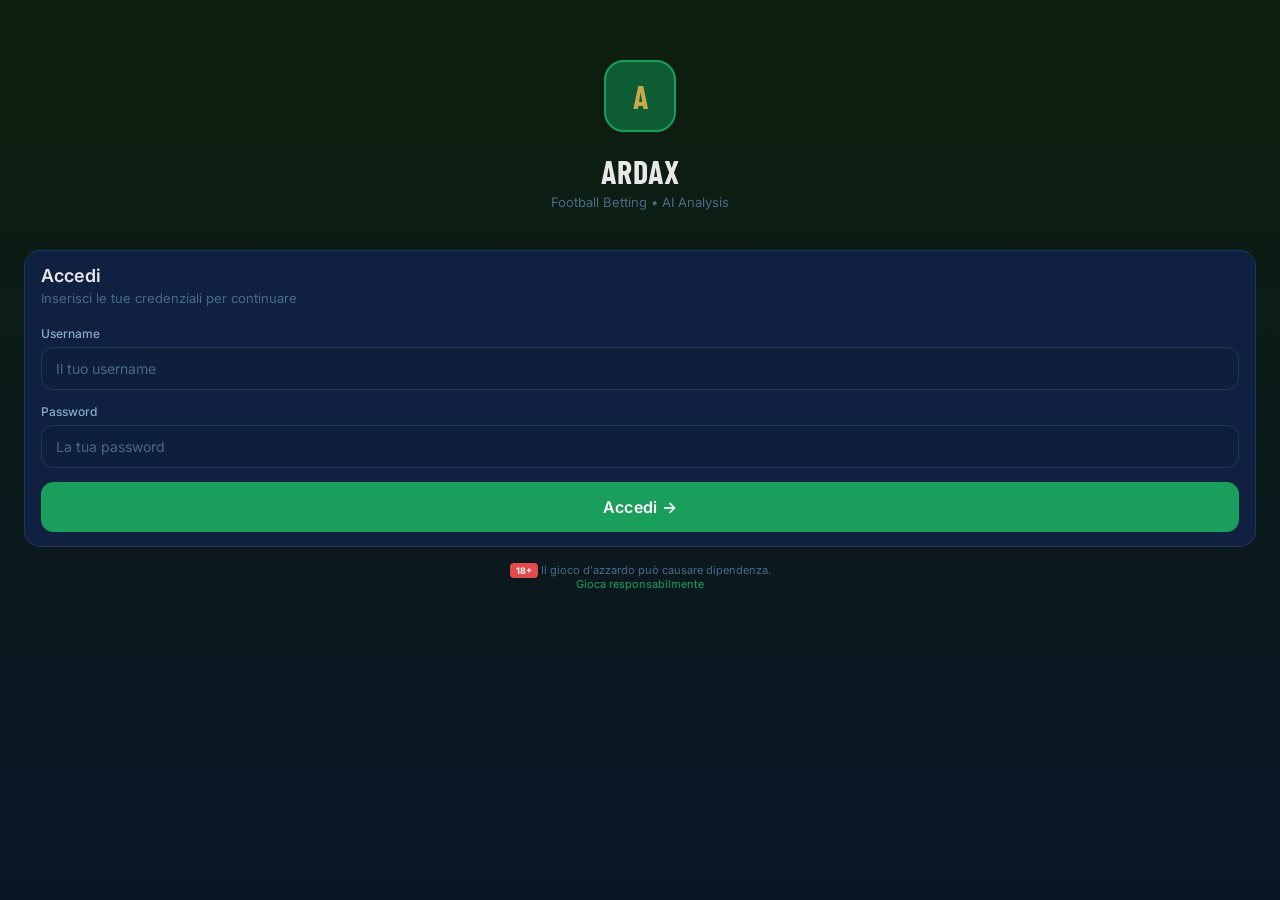
==== commit e3ec27ba: "fix" ====
--- a/index.html
+++ b/index.html
@@ -1,163 +1,106 @@
 <!DOCTYPE html>
 <html lang="it">
 <head>
-  <meta charset="UTF-8" />  <meta name="viewport" content="width=device-width, initial-scale=1.0, maximum-scale=1.0, user-scalable=no" />
+  <meta charset="UTF-8" />
+  <meta name="viewport" content="width=device-width, initial-scale=1.0, maximum-scale=1.0, user-scalable=no" />
   <meta name="theme-color" content="#0a1628" />
-  <meta name="apple-mobile-web-app-capable" content="yes" />
-  <meta name="apple-mobile-web-app-status-bar-style" content="black-translucent" />
-  <meta name="apple-mobile-web-app-title" content="Ardax" />
-  <meta name="description" content="Ardax Football Betting — Analisi AI sui mercati calcistici" />
-  <title>Ardax Football Betting</title>
+  <title>Ardax Football Betting — Accedi</title>
   <link rel="manifest" href="/manifest.json" />
-  <link rel="preconnect" href="https://fonts.googleapis.com" />
   <link href="https://fonts.googleapis.com/css2?family=Barlow+Condensed:wght@400;600;700&family=Inter:wght@400;500;600;700&display=swap" rel="stylesheet" />
   <link rel="stylesheet" href="/style.css" />
+  <style>
+    body { min-height: 100vh; background: #0a1628; }
+    .login-wrap { min-height: 100vh; display: flex; flex-direction: column; background: linear-gradient(180deg, #0d1f0d 0%, #0a1628 100%); }
+  </style>
 </head>
 <body>
+<div class="login-wrap">
+  <div style="padding:60px 24px 40px;text-align:center;">
+    <div style="width:72px;height:72px;background:#0d5c34;border-radius:20px;margin:0 auto 20px;display:flex;align-items:center;justify-content:center;border:2px solid #1a9e5c;">
+      <span style="font-family:var(--font-display);font-size:32px;font-weight:700;color:#c9a84c;">A</span>
+    </div>
+    <div style="font-family:var(--font-display);font-size:32px;font-weight:700;color:#e8e8e8;letter-spacing:1px;">ARDAX</div>
+    <div style="font-size:13px;color:#4a6a8a;margin-top:4px;">Football Betting &bull; AI Analysis</div>
+  </div>
 
-<!-- ══════════════════════════════════════
-     POPUP DISCLAIMER 18+ (primo accesso)
-══════════════════════════════════════ -->
-<div class="popup-overlay" id="disclaimer-popup" style="display:none">
-  <div class="popup-box">
-    <div class="popup-icon">⚠️</div>
-    <div class="popup-title">Accesso consentito 18+</div>
-    <div class="popup-text">
-      Ardax Football Betting è un servizio di analisi statistica AI.<br><br>
-      Devi avere almeno <strong>18 anni</strong> per accedere.<br>
-      Il gioco d'azzardo può causare dipendenza — gioca responsabilmente.
+  <div style="flex:1;padding:0 24px 24px;">
+    <div class="card" style="margin-bottom:16px;">
+      <div class="card-body">
+        <div style="font-size:18px;font-weight:600;color:var(--text-primary);margin-bottom:4px;">Accedi</div>
+        <div style="font-size:13px;color:var(--text-muted);margin-bottom:20px;">Inserisci le tue credenziali per continuare</div>
+        <div class="form-group">
+          <label class="form-label">Username</label>
+          <input class="form-input" id="login-user" type="text" placeholder="Il tuo username" autocomplete="username" />
+        </div>
+        <div class="form-group">
+          <label class="form-label">Password</label>
+          <div style="position:relative;">
+            <input class="form-input" id="login-pass" type="password" placeholder="La tua password" autocomplete="current-password" onkeydown="if(event.key==='Enter')doLogin()" />
+          </div>
+        </div>
+        <div id="login-error" style="color:var(--color-loss);font-size:12px;margin-bottom:12px;display:none;"></div>
+        <button class="btn btn-primary btn-block btn-lg" onclick="doLogin()">Accedi &rarr;</button>
+      </div>
     </div>
-    <button class="btn btn-primary btn-block btn-lg" onclick="acceptDisclaimer18()">
-      ✅ Ho 18+ anni, accetto e continuo
-    </button>
-    <div style="margin-top:12px;font-size:11px;color:var(--text-muted)">
-      Continuando dichiari di avere almeno 18 anni
+    <div style="text-align:center;font-size:11px;color:var(--text-muted);">
+      <span class="footer-18">18+</span>
+      Il gioco d'azzardo pu&ograve; causare dipendenza.
+      <br><a href="/disclaimer.html" style="color:var(--color-primary);">Gioca responsabilmente</a>
     </div>
   </div>
 </div>
 
-<!-- ══════════════════════════════════════
-     MODAL CREA SCHEDINA (admin)
-══════════════════════════════════════ -->
-<div id="create-schedina-modal" style="display:none;position:fixed;inset:0;z-index:600;background:rgba(0,0,0,0.8);align-items:flex-end">
-  <div style="background:var(--bg-app);border-radius:20px 20px 0 0;width:100%;max-height:85vh;overflow-y:auto;padding:20px 16px 40px">
-    <div style="display:flex;justify-content:space-between;align-items:center;margin-bottom:16px">
-      <span style="font-size:16px;font-weight:600;color:var(--text-primary)">Crea schedina</span>
-      <button onclick="document.getElementById('create-schedina-modal').style.display='none'" style="background:none;border:none;color:var(--text-muted);font-size:22px;cursor:pointer">×</button>
+<!-- POPUP 18+ -->
+<div class="popup-overlay" id="disclaimer-popup" style="display:none">
+  <div class="popup-box">
+    <div class="popup-icon">&#9888;&#65039;</div>
+    <div class="popup-title">Accesso consentito 18+</div>
+    <div class="popup-text">
+      Ardax Football Betting &egrave; un servizio di analisi statistica AI.<br><br>
+      Devi avere almeno <strong>18 anni</strong> per accedere.<br>
+      Il gioco d'azzardo pu&ograve; causare dipendenza &mdash; gioca responsabilmente.
     </div>
-    <div id="schedina-builder"></div>
+    <button class="btn btn-primary btn-block btn-lg" onclick="acceptAndGo()">
+      &#9989; Ho 18+ anni, accetto e continuo
+    </button>
   </div>
 </div>
 
-<!-- ══════════════════════════════════════
-     TOAST CONTAINER
-══════════════════════════════════════ -->
-<div class="toast-container" id="toast-container"></div>
-
-<!-- ══════════════════════════════════════
-     APP PRINCIPALE
-══════════════════════════════════════ -->
-<div id="app">
-
-  <!-- ── PAGINA LOGIN ── -->
-  <div id="page-login" class="page active"><div style="background:linear-gradient(180deg,#0d1f0d 0%,#0a1628 100%);min-height:100vh;display:flex;flex-direction:column;">
-  <div style="padding:60px 24px 40px;text-align:center;">
-    <div style="width:72px;height:72px;background:#0d5c34;border-radius:20px;margin:0 auto 20px;display:flex;align-items:center;justify-content:center;border:2px solid #1a9e5c;">
-      <span style="font-family:sans-serif;font-size:32px;font-weight:900;color:#c9a84c;">A</span>
-    </div>
-    <div style="font-family:sans-serif;font-size:32px;font-weight:700;color:#e8e8e8;letter-spacing:1px;">ARDAX</div>
-    <div style="font-size:13px;color:#4a6a8a;margin-top:4px;">Football Betting &bull; AI Analysis</div>
-  </div>
-  <div style="flex:1;padding:0 24px 24px;">
-    <div style="background:#0f2040;border:1px solid #1a3a5a;border-radius:20px;padding:24px;margin-bottom:20px;">
-      <div style="font-size:18px;font-weight:600;color:#e8e8e8;margin-bottom:4px;">Accedi</div>
-      <div style="font-size:13px;color:#4a6a8a;margin-bottom:20px;">Inserisci le tue credenziali</div>
-      <div style="margin-bottom:14px;">
-        <label style="display:block;font-size:12px;font-weight:500;color:#8aabcc;margin-bottom:6px;">Username</label>
-        <input id="login-user" type="text" placeholder="Il tuo username" style="width:100%;padding:12px 14px;background:#0d1f3a;border:1px solid #1a3a5a;border-radius:12px;color:#e8e8e8;font-size:14px;box-sizing:border-box;" />
-      </div>
-      <div style="margin-bottom:14px;">
-        <label style="display:block;font-size:12px;font-weight:500;color:#8aabcc;margin-bottom:6px;">Password</label>
-        <input id="login-pass" type="password" placeholder="La tua password" style="width:100%;padding:12px 14px;background:#0d1f3a;border:1px solid #1a3a5a;border-radius:12px;color:#e8e8e8;font-size:14px;box-sizing:border-box;" onkeydown="if(event.key==='Enter')doLogin()" />
-      </div>
-      <div id="login-error" style="color:#e24b4a;font-size:12px;margin-bottom:12px;display:none;"></div>
-      <button onclick="doLogin()" style="width:100%;padding:14px;background:#1a9e5c;border:none;border-radius:12px;color:#fff;font-size:16px;font-weight:600;cursor:pointer;">Accedi &rarr;</button>
-    </div>
-    <div style="text-align:center;font-size:11px;color:#4a6a8a;">
-      <span style="background:#e24b4a;color:#fff;font-size:9px;font-weight:700;padding:2px 6px;border-radius:4px;">18+</span>
-      Il gioco d'azzardo pu&ograve; causare dipendenza.
-    </div>
-  </div>
-</div>
-
+<script src="/config.js"></script>
+<script src="/auth.js"></script>
 <script>
-function showApp() {
-  // Nascondi login completamente
-  var loginPage = document.getElementById('page-login');
-  loginPage.style.display = 'none';
-  loginPage.classList.remove('active');
-  loginPage.style.visibility = 'hidden';
-  loginPage.style.position = 'absolute';
-  loginPage.style.zIndex = '-1';
-
-  // Mostra nav
-  document.getElementById('main-nav').style.display = 'flex';
-
-  // Mostra home
-  document.querySelectorAll('.page').forEach(function(p) {
-    p.classList.remove('active');
-    p.style.display = 'none';
-  });
-  var homePage = document.getElementById('page-home');
-  homePage.classList.add('active');
-  homePage.style.display = 'flex';
-
-  // Aggiorna nav
-  document.querySelectorAll('.nav-item').forEach(function(n) { n.classList.remove('active'); });
-  var homeNav = document.querySelector('[data-nav="home"]');
-  if (homeNav) homeNav.classList.add('active');
-
-  // Nascondi admin se non admin
-  var adminNav = document.querySelector('[data-nav="admin"]');
-  if (adminNav) {
-    var session = JSON.parse(sessionStorage.getItem('ardax_session') || 'null');
-    adminNav.style.display = (session && session.role === 'admin') ? 'flex' : 'none';
+  // Se gia loggato vai direttamente all app
+  if (Auth.isLoggedIn()) {
+    window.location.href = '/app.html';
   }
 
-  // Carica il palinsesto
-  if (typeof App !== 'undefined' && App.loadHomePage) {
-    App.loadHomePage();
+  function doLogin() {
+    var username = document.getElementById('login-user').value.trim();
+    var password = document.getElementById('login-pass').value;
+    var errEl = document.getElementById('login-error');
+    if (!username || !password) {
+      errEl.textContent = 'Inserisci username e password';
+      errEl.style.display = 'block';
+      return;
+    }
+    var result = Auth.login(username, password);
+    if (!result.success) {
+      errEl.textContent = result.error;
+      errEl.style.display = 'block';
+      return;
+    }
+    errEl.style.display = 'none';
+    if (!localStorage.getItem('ardax_disclaimer_accepted')) {
+      document.getElementById('disclaimer-popup').style.display = 'flex';
+    } else {
+      window.location.href = '/app.html';
+    }
   }
-}
 
-function acceptDisclaimer18() {
-  localStorage.setItem('ardax_disclaimer_accepted', '1');
-  document.getElementById('disclaimer-popup').style.display = 'none';
-  showApp();
-}
-
-function doLogin() {
-  var username = document.getElementById('login-user').value.trim();
-  var password = document.getElementById('login-pass').value;
-  var errEl = document.getElementById('login-error');
-  if (!username || !password) {
-    errEl.textContent = 'Inserisci username e password';
-    errEl.style.display = 'block';
-    return;
+  function acceptAndGo() {
+    localStorage.setItem('ardax_disclaimer_accepted', '1');
+    window.location.href = '/app.html';
   }
-  var result = Auth.login(username, password);
-  if (!result.success) {
-    errEl.textContent = result.error;
-    errEl.style.display = 'block';
-    return;
-  }
-  errEl.style.display = 'none';
-  if (!localStorage.getItem('ardax_disclaimer_accepted')) {
-    document.getElementById('disclaimer-popup').style.display = 'flex';
-  } else {
-    showApp();
-  }
-}
 </script>
-
 </body>
+</html>
